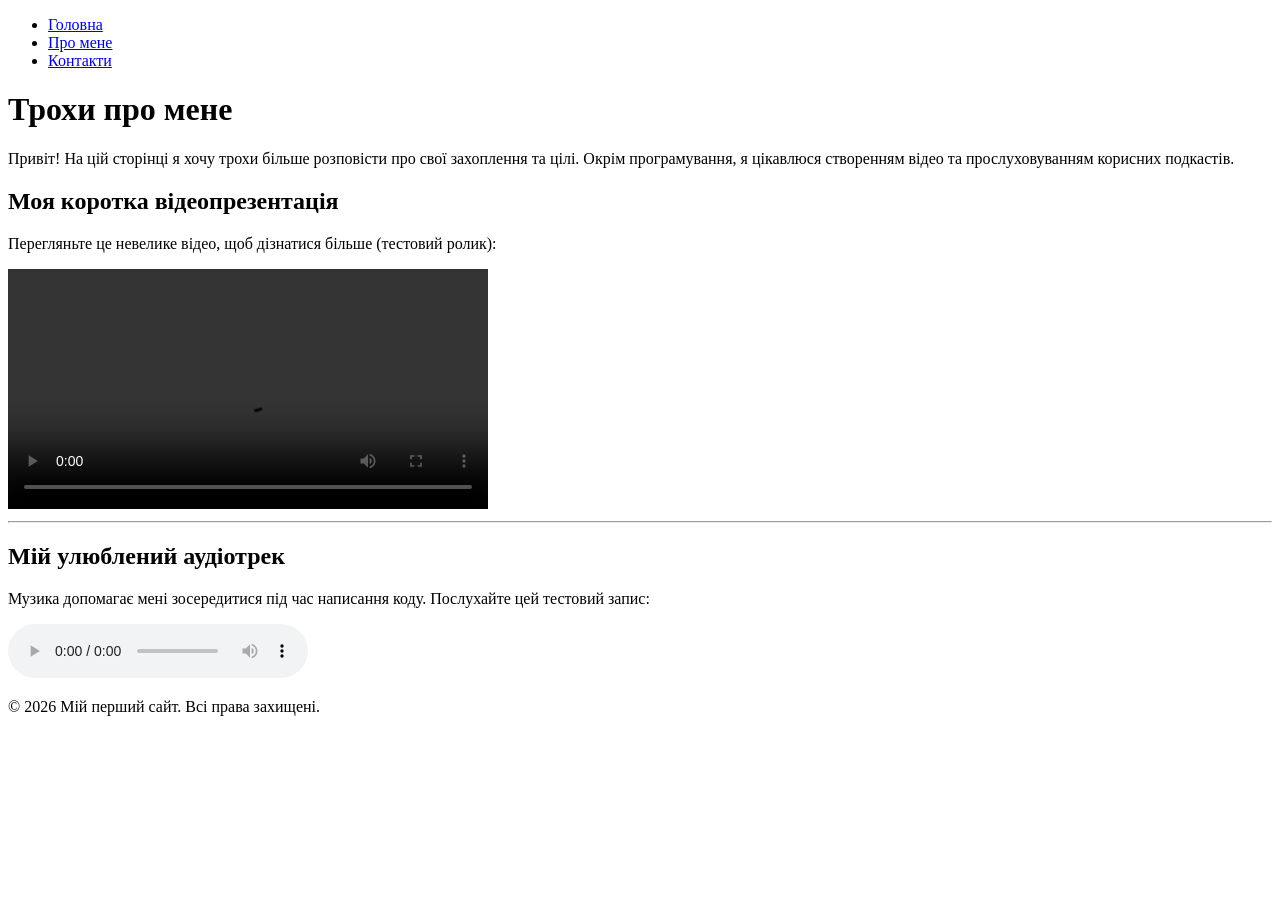
==== pages/about.html @ 63815559 "feat: mysite university project" ====
<!DOCTYPE html>
<html lang="uk">
<head>
    <meta charset="UTF-8">
    <meta name="viewport" content="width=device-width, initial-scale=1.0">
    <meta name="description" content="Сторінка про мене з відеопрезентацією та улюбленим аудіотреком.">
    <title>Про мене - Мій перший HTML-сайт</title>
</head>
<body>
    <header>
        <nav>
            <ul>
                <li><a href="../index.html">Головна</a></li>
                <li><a href="about.html">Про мене</a></li>
                <li><a href="contact.html">Контакти</a></li>
            </ul>
        </nav>
    </header>

    <main>
        <h1>Трохи про мене</h1>
        <p>Привіт! На цій сторінці я хочу трохи більше розповісти про свої захоплення та цілі. Окрім програмування, я цікавлюся створенням відео та прослуховуванням корисних подкастів.</p>

        <h2>Моя коротка відеопрезентація</h2>
        <p>Перегляньте це невелике відео, щоб дізнатися більше (тестовий ролик):</p>
        
        <video controls width="480">
            <source src="https://interactive-examples.mdn.mozilla.net/media/cc0-videos/friday.mp4" type="video/mp4">
            <source src="https://interactive-examples.mdn.mozilla.net/media/cc0-videos/friday.webm" type="video/webm">
            
            <p>
                На жаль, ваш браузер не підтримує вбудоване HTML-відео. 
                Але ви можете <a href="https://interactive-examples.mdn.mozilla.net/media/cc0-videos/friday.mp4">завантажити відео файл</a>.
            </p>
        </video>

        <hr>

        <h2>Мій улюблений аудіотрек</h2>
        <p>Музика допомагає мені зосередитися під час написання коду. Послухайте цей тестовий запис:</p>

        <audio controls>
            <source src="https://interactive-examples.mdn.mozilla.net/media/cc0-audio/t-rex-roar.mp3" type="audio/mpeg">
            <source src="https://interactive-examples.mdn.mozilla.net/media/cc0-audio/t-rex-roar.ogg" type="audio/ogg">
            
            <p>
                Ваш браузер не підтримує цей аудіоформат. 
                <a href="https://interactive-examples.mdn.mozilla.net/media/cc0-audio/t-rex-roar.mp3">Завантажити аудіо</a>.
            </p>
        </audio>
    </main>

    <footer>
        <p>&copy; 2026 Мій перший сайт. Всі права захищені.</p>
    </footer>
</body>
</html>
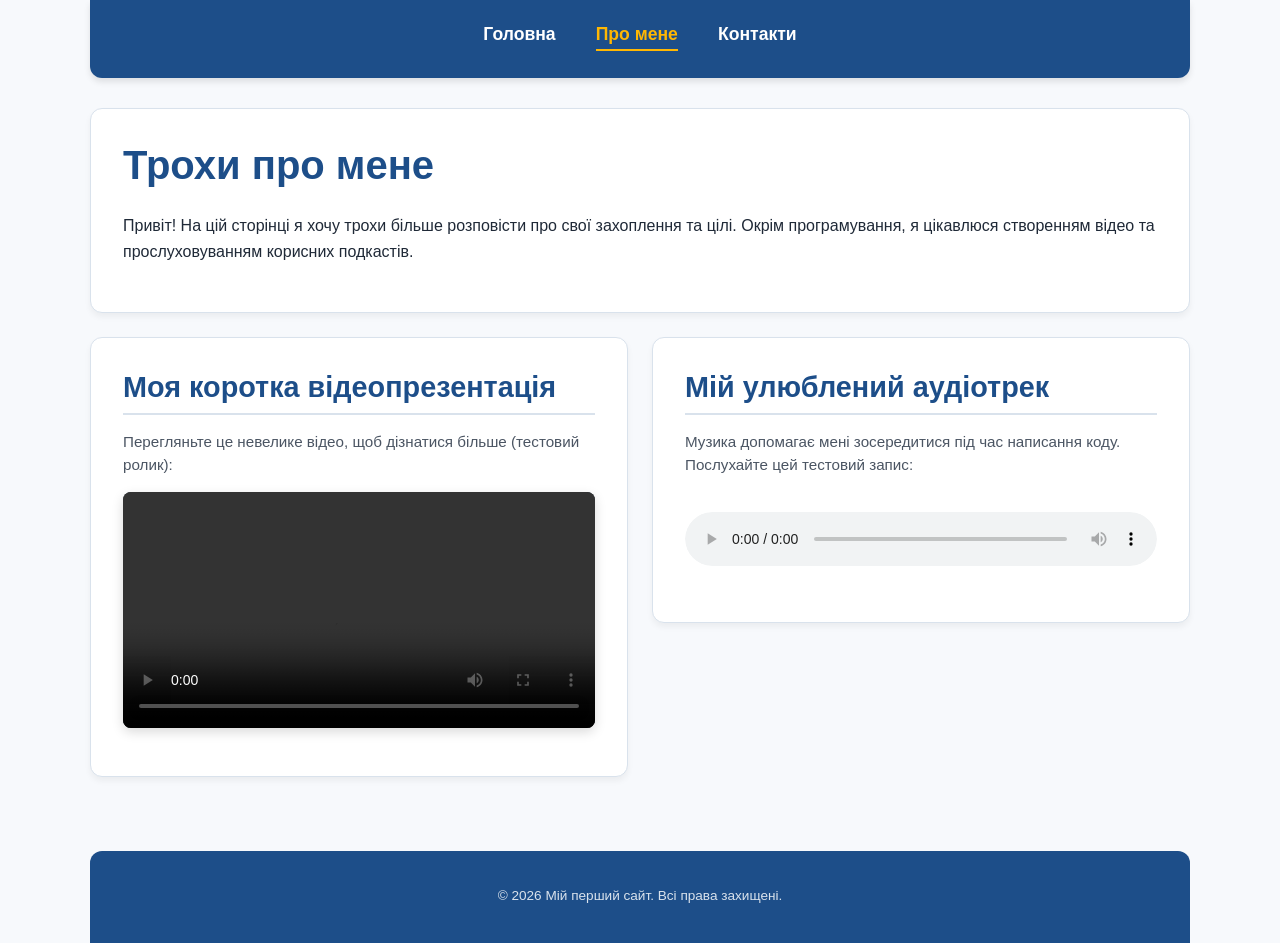
==== commit ea895226: "feat: add global CSS styles, Flexbox layouts, and responsive design" ====
--- a/pages/about.html
+++ b/pages/about.html
@@ -3,54 +3,58 @@
 <head>
     <meta charset="UTF-8">
     <meta name="viewport" content="width=device-width, initial-scale=1.0">
+    <link rel="stylesheet" href="../assets/styles/style.css">
+    <link rel="stylesheet" href="../assets/styles/responsive.css">
     <meta name="description" content="Сторінка про мене з відеопрезентацією та улюбленим аудіотреком.">
     <title>Про мене - Мій перший HTML-сайт</title>
 </head>
 <body>
-    <header>
+    <header class="site-header container">
         <nav>
-            <ul>
+            <ul class="nav-list">
                 <li><a href="../index.html">Головна</a></li>
-                <li><a href="about.html">Про мене</a></li>
+                <li><a href="about.html" class="active">Про мене</a></li>
                 <li><a href="contact.html">Контакти</a></li>
             </ul>
         </nav>
     </header>
 
-    <main>
-        <h1>Трохи про мене</h1>
-        <p>Привіт! На цій сторінці я хочу трохи більше розповісти про свої захоплення та цілі. Окрім програмування, я цікавлюся створенням відео та прослуховуванням корисних подкастів.</p>
+    <main class="container">
+        <section class="section card">
+            <h1>Трохи про мене</h1>
+            <p>Привіт! На цій сторінці я хочу трохи більше розповісти про свої захоплення та цілі. Окрім програмування, я цікавлюся створенням відео та прослуховуванням корисних подкастів.</p>
+        </section>
 
-        <h2>Моя коротка відеопрезентація</h2>
-        <p>Перегляньте це невелике відео, щоб дізнатися більше (тестовий ролик):</p>
-        
-        <video controls width="480">
-            <source src="https://interactive-examples.mdn.mozilla.net/media/cc0-videos/friday.mp4" type="video/mp4">
-            <source src="https://interactive-examples.mdn.mozilla.net/media/cc0-videos/friday.webm" type="video/webm">
-            
-            <p>
-                На жаль, ваш браузер не підтримує вбудоване HTML-відео. 
-                Але ви можете <a href="https://interactive-examples.mdn.mozilla.net/media/cc0-videos/friday.mp4">завантажити відео файл</a>.
-            </p>
-        </video>
+        <div class="two-column">
+            <section class="section card">
+                <h2>Моя коротка відеопрезентація</h2>
+                <p>Перегляньте це невелике відео, щоб дізнатися більше (тестовий ролик):</p>
+                <video controls width="100%">
+                    <source src="https://interactive-examples.mdn.mozilla.net/media/cc0-videos/friday.mp4" type="video/mp4">
+                    <source src="https://interactive-examples.mdn.mozilla.net/media/cc0-videos/friday.webm" type="video/webm">
+                    <p>
+                        На жаль, ваш браузер не підтримує вбудоване HTML-відео. 
+                        Але ви можете <a href="https://interactive-examples.mdn.mozilla.net/media/cc0-videos/friday.mp4">завантажити відео файл</a>.
+                    </p>
+                </video>
+            </section>
 
-        <hr>
-
-        <h2>Мій улюблений аудіотрек</h2>
-        <p>Музика допомагає мені зосередитися під час написання коду. Послухайте цей тестовий запис:</p>
-
-        <audio controls>
-            <source src="https://interactive-examples.mdn.mozilla.net/media/cc0-audio/t-rex-roar.mp3" type="audio/mpeg">
-            <source src="https://interactive-examples.mdn.mozilla.net/media/cc0-audio/t-rex-roar.ogg" type="audio/ogg">
-            
-            <p>
-                Ваш браузер не підтримує цей аудіоформат. 
-                <a href="https://interactive-examples.mdn.mozilla.net/media/cc0-audio/t-rex-roar.mp3">Завантажити аудіо</a>.
-            </p>
-        </audio>
+            <section class="section card">
+                <h2>Мій улюблений аудіотрек</h2>
+                <p>Музика допомагає мені зосередитися під час написання коду. Послухайте цей тестовий запис:</p>
+                <audio controls>
+                    <source src="https://interactive-examples.mdn.mozilla.net/media/cc0-audio/t-rex-roar.mp3" type="audio/mpeg">
+                    <source src="https://interactive-examples.mdn.mozilla.net/media/cc0-audio/t-rex-roar.ogg" type="audio/ogg">
+                    <p>
+                        Ваш браузер не підтримує цей аудіоформат. 
+                        <a href="https://interactive-examples.mdn.mozilla.net/media/cc0-audio/t-rex-roar.mp3">Завантажити аудіо</a>.
+                    </p>
+                </audio>
+            </section>
+        </div>
     </main>
 
-    <footer>
+    <footer class="site-footer container">
         <p>&copy; 2026 Мій перший сайт. Всі права захищені.</p>
     </footer>
 </body>
--- a/assets/styles/style.css
+++ b/assets/styles/style.css
@@ -0,0 +1,342 @@
+/* =========================================
+   1. ГЛОБАЛЬНІ ЗМІННІ ТА БАЗОВІ НАЛАШТУВАННЯ
+   ========================================= */
+
+:root {
+  --color-primary: #1d4e89;   
+  --color-accent: #ffb703;    
+  --color-bg: #f7f9fc;        
+  --color-surface: #ffffff;   
+  --color-text: #1f2937;      
+  --color-border: #d9e2ec;    
+}
+
+*,
+*::before,
+*::after {
+  box-sizing: border-box;
+}
+
+body {
+  margin: 0;
+  font-family: Arial, sans-serif;
+  line-height: 1.6;
+  color: var(--color-text);
+  background-color: var(--color-bg);
+}
+
+/* =========================================
+   2. СТРУКТУРНІ КЛАСИ (КОНТЕЙНЕРИ ТА КАРТКИ)
+   ========================================= */
+
+.container {
+  width: min(1100px, calc(100% - 32px));
+  margin: 0 auto;
+}
+
+.section, 
+.card {
+  background-color: var(--color-surface);
+  padding: 32px;
+  margin-top: 24px;
+  margin-bottom: 24px;
+  border-radius: 12px;
+  box-shadow: 0 4px 6px rgba(0, 0, 0, 0.05); 
+  border: 1px solid var(--color-border);     
+}
+
+/* =========================================
+   3. НАВІГАЦІЯ (HEADER) ТА ПІДВАЛ (FOOTER)
+   ========================================= */
+
+.site-header {
+  background-color: var(--color-primary);
+  padding: 20px 30px;
+  margin-bottom: 30px;
+  border-radius: 0 0 12px 12px; 
+  box-shadow: 0 4px 6px rgba(0, 0, 0, 0.1); 
+}
+
+.nav-list {
+  display: flex;
+  justify-content: center; 
+  gap: 40px;               
+  list-style: none;        
+  margin: 0;
+  padding: 0;
+}
+
+.nav-list a {
+  color: var(--color-surface); 
+  text-decoration: none;       
+  font-size: 1.1rem;
+  font-weight: 600;
+  padding-bottom: 5px;
+  border-bottom: 2px solid transparent; 
+  transition: all 0.3s ease;   
+}
+
+.nav-list a:hover {
+  color: var(--color-accent);
+}
+
+.nav-list a.active {
+  color: var(--color-accent);
+  border-bottom: 2px solid var(--color-accent); 
+}
+
+.site-footer {
+  background-color: var(--color-primary);
+  color: var(--color-border); 
+  text-align: center;         
+  font-size: 0.85rem;         
+  padding: 20px;
+  margin-top: 50px;           
+  border-radius: 12px 12px 0 0;
+}
+
+/* =========================================
+   4. ОФОРМЛЕННЯ ТИПОГРАФІКИ ТА СПИСКІВ
+   ========================================= */
+
+h1, h2, h3 {
+  color: var(--color-primary);
+  margin-top: 0;
+  line-height: 1.2;
+}
+
+h1 {
+  font-size: 2.5rem;
+  margin-bottom: 24px;
+}
+
+h2 {
+  font-size: 1.8rem;
+  margin-bottom: 16px;
+  border-bottom: 2px solid var(--color-border); 
+  padding-bottom: 8px;
+}
+
+p {
+  margin-bottom: 16px;
+}
+
+ul, ol {
+  margin-bottom: 24px;
+  padding-left: 24px; 
+}
+
+li {
+  margin-bottom: 10px; 
+}
+
+/* =========================================
+   5. ЗОБРАЖЕННЯ ТА ТАБЛИЦІ (РОЗКЛАД)
+   ========================================= */
+
+figure {
+  margin: 30px 0;
+  text-align: center;
+}
+
+img {
+  max-width: 100%; 
+  height: auto;
+  border-radius: 8px; 
+  box-shadow: 0 4px 12px rgba(0, 0, 0, 0.15); 
+}
+
+figcaption {
+  font-size: 0.9rem;
+  color: #666;
+  font-style: italic;
+  margin-top: 12px;
+}
+
+table {
+  width: 100%;
+  border-collapse: collapse; 
+  margin: 24px 0;
+  background-color: var(--color-surface);
+  border-radius: 8px;
+  overflow: hidden; 
+  box-shadow: 0 2px 8px rgba(0, 0, 0, 0.05);
+}
+
+caption {
+  font-weight: bold;
+  font-size: 1.2rem;
+  margin-bottom: 16px;
+  color: var(--color-primary);
+}
+
+th, td {
+  border: 1px solid var(--color-border);
+  padding: 14px 16px; 
+  text-align: left;
+}
+
+th {
+  background-color: var(--color-primary);
+  color: var(--color-surface);
+  font-weight: 600;
+}
+
+tbody tr:nth-child(even) {
+  background-color: #f8fafc; 
+}
+
+tbody tr:hover {
+  background-color: #e2e8f0;
+}
+
+/* =========================================
+   6. КОМПОЗИЦІЯ FLEXBOX ТА МЕДІА (ABOUT.HTML)
+   ========================================= */
+
+.two-column {
+  display: flex;
+  gap: 24px;
+  align-items: flex-start; 
+}
+
+.two-column .card {
+  flex: 1; 
+  margin-top: 0; 
+}
+
+video {
+  width: 100%;
+  max-width: 100%; 
+  border-radius: 8px; 
+  box-shadow: 0 4px 12px rgba(0, 0, 0, 0.15); 
+  display: block;
+  margin: 16px auto; 
+  background-color: #1f2937; 
+}
+
+audio {
+  width: 100%;
+  margin: 24px 0 16px 0; 
+  border-radius: 30px; 
+}
+
+.two-column .card p {
+  font-size: 0.95rem;
+  color: #4b5563; 
+  line-height: 1.5;
+  margin-bottom: 12px;
+}
+
+.two-column .card p a {
+  color: var(--color-primary);
+  text-decoration: none;
+  font-weight: bold;
+  border-bottom: 1px dashed var(--color-primary); 
+  transition: color 0.3s ease;
+}
+
+.two-column .card p a:hover {
+  color: var(--color-accent);
+  border-bottom-color: var(--color-accent);
+}
+
+/* =========================================
+   7. ОФОРМЛЕННЯ ФОРМИ (CONTACT.HTML)
+   ========================================= */
+
+form p {
+  margin-bottom: 20px;
+}
+
+label {
+  display: inline-block;
+  font-weight: 600;
+  color: var(--color-primary);
+  margin-bottom: 8px;
+  cursor: pointer;
+}
+
+input[type="text"],
+input[type="email"],
+input[type="tel"],
+select,
+textarea {
+  width: 100%;
+  padding: 12px 14px;
+  border: 1.5px solid var(--color-border);
+  border-radius: 10px;
+  background-color: var(--color-surface);
+  font-family: inherit; 
+  font-size: 1rem;
+  transition: all 0.3s ease; 
+}
+
+input:focus,
+select:focus,
+textarea:focus {
+  outline: none; 
+  border-color: var(--color-primary);
+  box-shadow: 0 0 0 3px rgba(29, 78, 137, 0.15); 
+}
+
+input:not(:focus):not(:placeholder-shown):valid {
+  border-color: #10b981; 
+}
+
+input:not(:focus):not(:placeholder-shown):invalid {
+  border-color: #ef4444; 
+}
+
+fieldset {
+  border: 2px solid var(--color-border);
+  border-radius: 10px;
+  padding: 16px 20px;
+  margin-bottom: 24px;
+  background-color: #f8fafc; 
+}
+
+legend {
+  font-weight: bold;
+  color: var(--color-primary);
+  padding: 0 10px;
+  background-color: var(--color-surface); 
+  border: 1px solid var(--color-border);
+  border-radius: 6px;
+}
+
+input[type="radio"],
+input[type="checkbox"] {
+  margin-right: 8px;
+  transform: scale(1.2); 
+  accent-color: var(--color-primary); 
+}
+
+button {
+  padding: 12px 24px;
+  border: none;
+  border-radius: 10px;
+  background-color: var(--color-primary);
+  color: #fff;
+  font-size: 1.05rem;
+  font-weight: bold;
+  cursor: pointer;
+  transition: all 0.3s ease;
+}
+
+button:hover {
+  background-color: var(--color-accent);
+  color: var(--color-text); 
+  box-shadow: 0 4px 8px rgba(0, 0, 0, 0.15);
+  transform: translateY(-2px); 
+}
+
+button[type="reset"] {
+  background-color: #94a3b8; 
+  margin-left: 12px;
+}
+
+button[type="reset"]:hover {
+  background-color: #cbd5e1;
+  color: var(--color-text);
+}
--- a/assets/styles/responsive.css
+++ b/assets/styles/responsive.css
@@ -0,0 +1,69 @@
+/* =========================================
+   АДАПТИВНІСТЬ (МЕДІАЗАПИТИ / MEDIA QUERIES)
+   ========================================= */
+
+@media (max-width: 768px) {
+  
+  /* 1. Навігація стає вертикальною */
+  .nav-list {
+    flex-direction: column;
+    align-items: center; 
+    gap: 16px; 
+  }
+
+  /* Шапка та підвал займають менше місця */
+  .site-header {
+    padding: 16px;
+    border-radius: 0; 
+  }
+  
+  .site-footer {
+    margin-top: 30px;
+    padding: 16px;
+  }
+
+  /* 2. Зменшуємо розмір шрифтів */
+  h1 {
+    font-size: 28px;
+    text-align: center; 
+  }
+  
+  h2 {
+    font-size: 22px;
+  }
+
+  /* 3. Зменшуємо відступи у картках */
+  .container {
+    width: calc(100% - 20px); 
+  }
+  
+  .section,
+  .card {
+    padding: 16px; 
+    margin-top: 16px;
+    margin-bottom: 16px;
+  }
+
+  /* 4. Колонки на сторінці about.html стають одна під одною */
+  .two-column {
+    flex-direction: column;
+    gap: 16px;
+  }
+
+  /* 5. Рятуємо таблицю від поломки дизайну */
+  table {
+    display: block; 
+    overflow-x: auto; 
+    white-space: nowrap; 
+  }
+
+  /* 6. Адаптуємо кнопки у формі */
+  button {
+    width: 100%; 
+    margin-bottom: 12px;
+  }
+  
+  button[type="reset"] {
+    margin-left: 0; 
+  }
+}
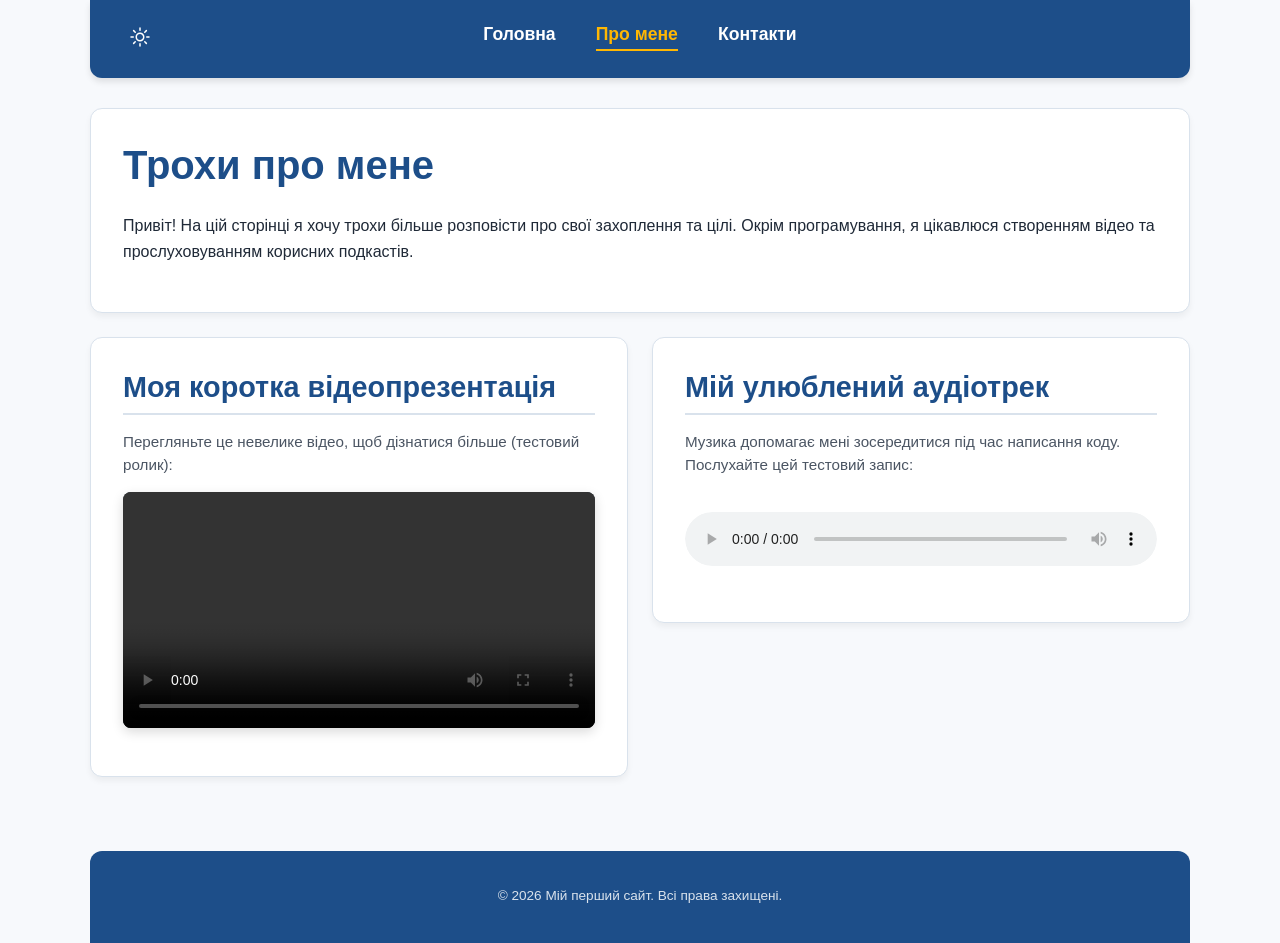
==== commit d2e0f80d: "feat & refactor: enhance UI interactivity, improve form handling, and standardize codebase" ====
--- a/pages/about.html
+++ b/pages/about.html
@@ -5,13 +5,23 @@
     <meta name="viewport" content="width=device-width, initial-scale=1.0">
     <link rel="stylesheet" href="../assets/styles/style.css">
     <link rel="stylesheet" href="../assets/styles/responsive.css">
+    <script src="../assets/js/main.js" defer></script>
     <meta name="description" content="Сторінка про мене з відеопрезентацією та улюбленим аудіотреком.">
     <title>Про мене - Мій перший HTML-сайт</title>
 </head>
 <body>
     <header class="site-header container">
         <nav>
-            <ul class="nav-list">
+            <button class="theme-toggle" aria-label="Переключити тему">
+                <span id="icon-sun" data-icon="sun"></span>
+                <span id="icon-moon" data-icon="moon"></span>
+            </button>
+
+            <button class="mobile-menu-btn" aria-expanded="false" aria-controls="main-nav">
+                ☰ Меню
+            </button>
+
+            <ul class="nav-list" id="main-nav">
                 <li><a href="../index.html">Головна</a></li>
                 <li><a href="about.html" class="active">Про мене</a></li>
                 <li><a href="contact.html">Контакти</a></li>
@@ -33,8 +43,7 @@
                     <source src="https://interactive-examples.mdn.mozilla.net/media/cc0-videos/friday.mp4" type="video/mp4">
                     <source src="https://interactive-examples.mdn.mozilla.net/media/cc0-videos/friday.webm" type="video/webm">
                     <p>
-                        На жаль, ваш браузер не підтримує вбудоване HTML-відео. 
-                        Але ви можете <a href="https://interactive-examples.mdn.mozilla.net/media/cc0-videos/friday.mp4">завантажити відео файл</a>.
+                        На жаль, ваш браузер не підтримує вбудоване HTML-відео. Але ви можете <a href="https://interactive-examples.mdn.mozilla.net/media/cc0-videos/friday.mp4">завантажити відео файл</a>.
                     </p>
                 </video>
             </section>
@@ -46,16 +55,19 @@
                     <source src="https://interactive-examples.mdn.mozilla.net/media/cc0-audio/t-rex-roar.mp3" type="audio/mpeg">
                     <source src="https://interactive-examples.mdn.mozilla.net/media/cc0-audio/t-rex-roar.ogg" type="audio/ogg">
                     <p>
-                        Ваш браузер не підтримує цей аудіоформат. 
-                        <a href="https://interactive-examples.mdn.mozilla.net/media/cc0-audio/t-rex-roar.mp3">Завантажити аудіо</a>.
+                        Ваш браузер не підтримує цей аудіоформат. <a href="https://interactive-examples.mdn.mozilla.net/media/cc0-audio/t-rex-roar.mp3">Завантажити аудіо</a>.
                     </p>
                 </audio>
             </section>
         </div>
     </main>
 
-    <footer class="site-footer container">
-        <p>&copy; 2026 Мій перший сайт. Всі права захищені.</p>
+    <footer class="container site-footer">
+        <p>&copy; <span id="current-year">2026</span> Мій перший сайт. Всі права захищені.</p>
     </footer>
+
+    <button id="backToTop" class="back-to-top" title="Нагору">
+        <span data-icon="arrowUp"></span>
+    </button>
 </body>
 </html>
--- a/assets/styles/style.css
+++ b/assets/styles/style.css
@@ -1,14 +1,24 @@
 /* =========================================
-   1. ГЛОБАЛЬНІ ЗМІННІ ТА БАЗОВІ НАЛАШТУВАННЯ
-   ========================================= */
-
+   ГЛОБАЛЬНІ ЗМІННІ ТА БАЗОВІ НАЛАШТУВАННЯ
+   ========================================= */
+
+/* Глобальні змінні та базові налаштування */
 :root {
-  --color-primary: #1d4e89;   
-  --color-accent: #ffb703;    
-  --color-bg: #f7f9fc;        
-  --color-surface: #ffffff;   
-  --color-text: #1f2937;      
-  --color-border: #d9e2ec;    
+  --color-primary: #1d4e89;   /* Основний синій колір (шапка, кнопки) */
+  --color-accent: #ffb703;    /* Акцентний колір (потребує темного тексту) */
+  --color-bg: #f7f9fc;        /* Світлий сіро-блакитний фон сайту */
+  --color-surface: #ffffff;   /* Білий фон для карток та блоків */
+  --color-text: #1f2937;      /* Темно-графітовий колір тексту */
+  --color-border: #d9e2ec;    /* Світлі рамки та роздільні лінії */
+}
+
+/* Стилі для темної теми */
+body.theme-dark {
+  --color-primary: #90caf9;   /* Світліший синій для темного фону */
+  --color-bg: #121212;        /* Дуже темний фон */
+  --color-surface: #1e1e1e;   /* Колір карток у темній темі */
+  --color-text: #e0e0e0;      /* Світлий текст */
+  --color-border: #333333;    /* Темніші рамки */
 }
 
 *,
@@ -26,7 +36,7 @@
 }
 
 /* =========================================
-   2. СТРУКТУРНІ КЛАСИ (КОНТЕЙНЕРИ ТА КАРТКИ)
+   СТРУКТУРНІ КЛАСИ (КОНТЕЙНЕРИ ТА КАРТКИ)
    ========================================= */
 
 .container {
@@ -42,11 +52,11 @@
   margin-bottom: 24px;
   border-radius: 12px;
   box-shadow: 0 4px 6px rgba(0, 0, 0, 0.05); 
-  border: 1px solid var(--color-border);     
-}
-
-/* =========================================
-   3. НАВІГАЦІЯ (HEADER) ТА ПІДВАЛ (FOOTER)
+  border: 1px solid var(--color-border);
+}
+
+/* =========================================
+   НАВІГАЦІЯ (HEADER) ТА ПІДВАЛ (FOOTER)
    ========================================= */
 
 .site-header {
@@ -57,12 +67,19 @@
   box-shadow: 0 4px 6px rgba(0, 0, 0, 0.1); 
 }
 
+.site-header nav {
+  display: flex;
+  align-items: center;
+  position: relative;
+  width: 100%;
+}
+
 .nav-list {
   display: flex;
   justify-content: center; 
   gap: 40px;               
   list-style: none;        
-  margin: 0;
+  margin: 0 auto; /* Центруємо список посилань */
   padding: 0;
 }
 
@@ -76,27 +93,89 @@
   transition: all 0.3s ease;   
 }
 
-.nav-list a:hover {
-  color: var(--color-accent);
-}
-
+.nav-list a:hover,
 .nav-list a.active {
   color: var(--color-accent);
-  border-bottom: 2px solid var(--color-accent); 
+  border-bottom-color: var(--color-accent);
 }
 
 .site-footer {
   background-color: var(--color-primary);
   color: var(--color-border); 
-  text-align: center;         
+  text-align: center;
   font-size: 0.85rem;         
   padding: 20px;
   margin-top: 50px;           
   border-radius: 12px 12px 0 0;
 }
 
-/* =========================================
-   4. ОФОРМЛЕННЯ ТИПОГРАФІКИ ТА СПИСКІВ
+.mobile-menu-btn {
+  display: none; 
+  background: none;
+  border: none;
+  color: var(--color-surface);
+  font-size: 1.2rem;
+  font-weight: bold;
+  cursor: pointer;
+  padding: 10px;
+}
+
+/* Стилізація кнопки перемикача теми */
+.theme-toggle {
+  background: none;
+  border: none;
+  padding: 5px 8px;
+  cursor: pointer;
+  font-size: 1.2rem;
+  margin-right: 15px;
+  transition: all 0.3s ease;
+  display: flex;
+  align-items: center;
+  justify-content: center;
+  color: var(--color-surface); /* Колір іконок у шапці */
+  position: absolute; /* Відв'язуємо від центрування меню */
+  left: 0;
+}
+
+.theme-toggle:hover {
+  background-color: rgba(255, 255, 255, 0.1);
+  border-radius: 8px;
+}
+
+/* Кнопка "Вгору" */
+.back-to-top {
+  position: fixed;
+  bottom: 30px;
+  right: 30px;
+  z-index: 1000;
+  width: 60px;
+  height: 60px;
+  background-color: var(--color-primary);
+  color: white; /* Робить SVG всередині білим */
+  border: none;
+  border-radius: 50%;
+  cursor: pointer;
+  box-shadow: 0 4px 10px rgba(0, 0, 0, 0.3);
+  opacity: 0;
+  visibility: hidden;
+  transition: all 0.4s ease;
+  display: flex;
+  align-items: center;
+  justify-content: center;
+}
+
+.back-to-top.is-visible {
+  opacity: 1;
+  visibility: visible;
+}
+
+.back-to-top:hover {
+  background-color: var(--color-accent);
+  transform: translateY(-5px); /* Ефект підстрибування */
+}
+
+/* =========================================
+   ОФОРМЛЕННЯ ТИПОГРАФІКИ ТА СПИСКІВ
    ========================================= */
 
 h1, h2, h3 {
@@ -123,7 +202,7 @@
 
 ul, ol {
   margin-bottom: 24px;
-  padding-left: 24px; 
+  padding-left: 24px;
 }
 
 li {
@@ -131,7 +210,7 @@
 }
 
 /* =========================================
-   5. ЗОБРАЖЕННЯ ТА ТАБЛИЦІ (РОЗКЛАД)
+   ЗОБРАЖЕННЯ ТА ТАБЛИЦІ
    ========================================= */
 
 figure {
@@ -143,7 +222,7 @@
   max-width: 100%; 
   height: auto;
   border-radius: 8px; 
-  box-shadow: 0 4px 12px rgba(0, 0, 0, 0.15); 
+  box-shadow: 0 4px 12px rgba(0, 0, 0, 0.15);
 }
 
 figcaption {
@@ -155,7 +234,7 @@
 
 table {
   width: 100%;
-  border-collapse: collapse; 
+  border-collapse: collapse;
   margin: 24px 0;
   background-color: var(--color-surface);
   border-radius: 8px;
@@ -183,7 +262,7 @@
 }
 
 tbody tr:nth-child(even) {
-  background-color: #f8fafc; 
+  background-color: #f8fafc;
 }
 
 tbody tr:hover {
@@ -191,7 +270,7 @@
 }
 
 /* =========================================
-   6. КОМПОЗИЦІЯ FLEXBOX ТА МЕДІА (ABOUT.HTML)
+   КОМПОЗИЦІЯ FLEXBOX ТА МЕДІА (ABOUT.HTML)
    ========================================= */
 
 .two-column {
@@ -207,12 +286,12 @@
 
 video {
   width: 100%;
-  max-width: 100%; 
+  max-width: 100%;
   border-radius: 8px; 
   box-shadow: 0 4px 12px rgba(0, 0, 0, 0.15); 
   display: block;
   margin: 16px auto; 
-  background-color: #1f2937; 
+  background-color: #1f2937;
 }
 
 audio {
@@ -242,8 +321,12 @@
 }
 
 /* =========================================
-   7. ОФОРМЛЕННЯ ФОРМИ (CONTACT.HTML)
-   ========================================= */
+   ОФОРМЛЕННЯ ФОРМИ (CONTACT.HTML)
+   ========================================= */
+
+.is-hidden {
+    display: none !important; 
+}
 
 form p {
   margin-bottom: 20px;
@@ -269,7 +352,7 @@
   background-color: var(--color-surface);
   font-family: inherit; 
   font-size: 1rem;
-  transition: all 0.3s ease; 
+  transition: all 0.3s ease;
 }
 
 input:focus,
@@ -277,7 +360,7 @@
 textarea:focus {
   outline: none; 
   border-color: var(--color-primary);
-  box-shadow: 0 0 0 3px rgba(29, 78, 137, 0.15); 
+  box-shadow: 0 0 0 3px rgba(29, 78, 137, 0.15);
 }
 
 input:not(:focus):not(:placeholder-shown):valid {
@@ -300,7 +383,7 @@
   font-weight: bold;
   color: var(--color-primary);
   padding: 0 10px;
-  background-color: var(--color-surface); 
+  background-color: var(--color-surface);
   border: 1px solid var(--color-border);
   border-radius: 6px;
 }
@@ -309,7 +392,7 @@
 input[type="checkbox"] {
   margin-right: 8px;
   transform: scale(1.2); 
-  accent-color: var(--color-primary); 
+  accent-color: var(--color-primary);
 }
 
 button {
@@ -339,4 +422,375 @@
 button[type="reset"]:hover {
   background-color: #cbd5e1;
   color: var(--color-text);
-}+}
+
+.form-group {
+    margin-bottom: 20px;
+}
+
+/* Повідомлення про помилку */
+.error-message {
+    display: block;
+    color: #ef4444; /* Червоний колір для помилок */
+    font-size: 0.85rem;
+    margin-top: 6px;
+    font-weight: 500;
+    /* Задаємо мінімальну висоту. Навіть якщо тексту немає, місце зарезервовано.
+       Це рятує верстку від стрибання! */
+    min-height: 1.2rem; 
+}
+
+/* Спеціальний клас для підсвічування поля з помилкою */
+.input-error {
+    border-color: #ef4444 !important;
+    background-color: #fef2f2 !important; /* Дуже світлий червоний фон */
+}
+
+/* Футер під textarea, щоб помилка була зліва, а лічильник - справа */
+.textarea-footer {
+    display: flex;
+    justify-content: space-between;
+    align-items: flex-start;
+}
+
+.textarea-footer .error-message {
+    margin-top: 4px;
+}
+
+/* Лічильник символів */
+.char-counter {
+    font-size: 0.85rem;
+    color: #64748b;
+    margin-top: 4px;
+    font-weight: 600;
+    transition: color 0.3s ease;
+}
+
+/* Колір лічильника, коли ліміт майже вичерпано */
+.char-counter.limit-near {
+    color: var(--color-accent);
+}
+
+.char-counter.limit-reached {
+    color: #ef4444;
+}
+
+.checkbox-group {
+    display: flex;
+    align-items: center;
+    flex-wrap: wrap;
+}
+
+.block-error {
+    width: 100%;
+}
+
+.success-message-block {
+    text-align: center;
+    padding: 30px 20px;
+    background-color: #f0fdf4; /* Ніжний світло-зелений фон */
+    border: 2px dashed #10b981; /* Зелена пунктирна рамка */
+    border-radius: 12px;
+    animation: fadeIn 0.5s ease; /* Плавна поява */
+}
+
+.success-message-block h2 {
+    color: #047857;
+    border-bottom: none;
+    margin-bottom: 10px;
+}
+
+.submitted-data-list {
+    text-align: left;
+    background: #ffffff;
+    padding: 20px 20px 20px 40px;
+    border-radius: 8px;
+    box-shadow: 0 2px 8px rgba(0,0,0,0.05);
+    margin: 20px auto;
+    max-width: 500px;
+    list-style-type: disc;
+}
+
+.submitted-data-list li {
+    margin-bottom: 10px;
+    color: var(--color-text);
+}
+
+.submitted-data-list strong {
+    color: var(--color-primary);
+}
+
+/* Анімація появи блоку */
+@keyframes fadeIn {
+    from { opacity: 0; transform: translateY(10px); }
+    to { opacity: 1; transform: translateY(0); }
+}
+
+/* =========================================
+   ОФОРМЛЕННЯ АКОРДЕОНА
+   ========================================= */
+
+.faq-section {
+    margin: 40px auto;
+    max-width: 800px;
+}
+
+.faq-section h2 {
+    text-align: center;
+    margin-bottom: 30px;
+}
+
+.accordion-item {
+    border-bottom: 1px solid var(--color-border);
+}
+
+.accordion-toggle {
+    display: flex;
+    justify-content: space-between;
+    align-items: center;
+    width: 100%;
+    padding: 15px 0;
+    background: none;
+    border: none;
+    cursor: pointer;
+    color: inherit;
+    font-size: 1.1rem;
+    font-weight: 600;
+    transition: opacity 0.3s ease;
+}
+
+.accordion-toggle:hover {
+    opacity: 0.8;
+}
+
+.accordion-content {
+    max-height: 0;
+    overflow: hidden;
+    transition: max-height 0.3s ease;
+}
+
+.accordion-inner {
+    padding-bottom: 15px;
+    line-height: 1.6;
+}
+
+/* =========================================
+   ГЛОБАЛЬНІ СТИЛІ ІКОНОК (SVG)
+   ========================================= */
+
+/* Очищення фону та рамок для всіх іконок */
+.icon, .icon-up, .accordion-icon {
+    display: inline-flex;
+    align-items: center;
+    justify-content: center;
+    background: transparent !important;
+    border: none !important;
+    outline: none !important;
+    box-shadow: none !important;
+}
+
+/* Розміри для конкретних іконок */
+.icon {
+    width: 24px;
+    height: 24px;
+}
+
+.icon-up {
+    width: 28px;
+    height: 28px;
+}
+
+.accordion-icon {
+    width: 24px;
+    height: 24px;
+    transition: transform 0.3s ease;
+}
+
+/* Логіка відображення іконок теми */
+#icon-moon { display: none; }
+body.theme-dark #icon-sun { display: none; }
+body.theme-dark #icon-moon { display: block; }
+body.theme-dark .accordion-item { border-color: var(--color-border); }
+
+/* Анімація акордеону */
+.accordion-item.active .accordion-icon {
+    transform: rotate(180deg);
+}
+
+/* =========================================
+   ОФОРМЛЕННЯ ОФОМРЛЕННЯ МОДАЛЬНОГО ВІКНА
+   ========================================= */
+
+   .modal-overlay {
+  position: fixed;
+  top: 0;
+  left: 0;
+  width: 100%;
+  height: 100%;
+  background-color: rgba(0, 0, 0, 0.6);
+  z-index: 2000;
+  
+  /* Flexbox для центрування вікна на екрані */
+  display: flex;
+  justify-content: center;
+  align-items: center;
+
+  /* Приховуємо за замовчуванням плавно */
+  opacity: 0;
+  visibility: hidden;
+  transition: opacity 0.3s ease, visibility 0.3s ease;
+}
+
+/* Клас, який JS додасть при відкритті */
+.modal-overlay.is-open {
+  opacity: 1;
+  visibility: visible;
+}
+
+.modal-content {
+  background-color: #fff;
+  padding: 30px;
+  border-radius: 8px;
+  max-width: 500px;
+  width: 90%;
+  position: relative;
+  
+  /* Невелика анімація виїзду знизу вгору */
+  transform: translateY(-20px);
+  transition: transform 0.3s ease;
+}
+
+.modal-overlay.is-open .modal-content {
+  transform: translateY(0);
+}
+
+.modal-close {
+  position: absolute;
+  top: 10px;
+  right: 15px;
+  background: none;
+  border: none;
+  font-size: 28px;
+  cursor: pointer;
+  color: #333;
+  line-height: 1;
+}
+
+/* Клас для заборони прокрутки (додається на body) */
+.body-no-scroll {
+  overflow: hidden;
+}
+
+/* =========================================
+   МОДАЛЬНЕ ВІКНО (LIGHTBOX)
+   ========================================= */
+
+/* Робимо зображення-тригери клікабельними */
+.modal-trigger {
+    cursor: zoom-in;
+    transition: transform 0.3s ease;
+}
+
+.modal-trigger:hover {
+    transform: scale(1.02); /* Легке збільшення при наведенні */
+}
+
+/* Контейнер модального вікна */
+.modal {
+    position: fixed;
+    top: 0;
+    left: 0;
+    width: 100%;
+    height: 100%;
+    z-index: 2000; /* Має бути поверх усього */
+    display: flex;
+    align-items: center;
+    justify-content: center;
+    
+    /* Прихований стан (без display: none для плавних анімацій) */
+    opacity: 0;
+    visibility: hidden;
+    pointer-events: none;
+    transition: all 0.3s ease;
+}
+
+/* Відкритий стан */
+.modal.is-open {
+    opacity: 1;
+    visibility: visible;
+    pointer-events: auto;
+}
+
+/* Темний напівпрозорий фон */
+.modal-overlay {
+    position: absolute;
+    top: 0;
+    left: 0;
+    width: 100%;
+    height: 100%;
+    background-color: rgba(0, 0, 0, 0.85);
+    cursor: zoom-out; /* Підказка, що клік сюди закриє вікно */
+}
+
+/* Контейнер для зображення та кнопки */
+.modal-content {
+    position: relative;
+    z-index: 2001;
+    max-width: 90%;
+    max-height: 90vh; /* Вікно не буде більшим за 90% висоти екрану */
+    display: flex;
+    flex-direction: column;
+    align-items: center;
+    transform: scale(0.95); /* Для анімації появи */
+    transition: transform 0.3s ease;
+}
+
+.modal.is-open .modal-content {
+    transform: scale(1);
+}
+
+.modal-content img {
+    max-width: 100%;
+    max-height: 80vh;
+    border-radius: 8px;
+    box-shadow: 0 10px 25px rgba(0, 0, 0, 0.5);
+    margin: 0; /* Перебиваємо базові стилі img */
+}
+
+.modal-caption {
+    color: #fff;
+    margin-top: 15px;
+    font-size: 1.1rem;
+    text-align: center;
+}
+
+/* Кнопка закриття (хрестик) */
+.modal-close {
+    position: absolute;
+    top: -40px;
+    right: -40px;
+    background: none;
+    border: none;
+    color: white;
+    cursor: pointer;
+    padding: 10px;
+    transition: transform 0.3s ease;
+}
+
+.modal-close:hover {
+    background: none;
+    transform: scale(1.1) rotate(90deg); /* Крутий ефект при наведенні */
+}
+
+/* Клас для body, щоб заборонити прокрутку сторінки на фоні */
+body.no-scroll {
+    overflow: hidden;
+}
+
+/* Адаптив для хрестика на мобільних */
+@media (max-width: 768px) {
+    .modal-close {
+        top: -40px;
+        right: 0;
+    }
+}
--- a/assets/styles/responsive.css
+++ b/assets/styles/responsive.css
@@ -4,17 +4,36 @@
 
 @media (max-width: 768px) {
   
-  /* 1. Навігація стає вертикальною */
+  /* Відображаємо кнопку на мобільних пристроях */
+  .mobile-menu-btn {
+    display: block;
+    margin: 0 auto; /* Вирівнюємо кнопку по центру */
+  }
+
+  /* Приховуємо саме меню за замовчуванням */
   .nav-list {
+    display: none; /* Скрито! */
     flex-direction: column;
     align-items: center; 
-    gap: 16px; 
+    gap: 16px;
+    margin-top: 16px;
   }
 
+  .nav-list.is-open {
+    display: flex; /* Відображаємо меню, якщо є клас is-open */
+  }
+  
   /* Шапка та підвал займають менше місця */
   .site-header {
     padding: 16px;
     border-radius: 0; 
+  }
+
+  /* На мобільному кнопку теми можна повернути у потік або залишити зліва */
+  .theme-toggle {
+    position: absolute;
+    top: 15px;
+    left: 15px;
   }
   
   .site-footer {
@@ -22,19 +41,19 @@
     padding: 16px;
   }
 
-  /* 2. Зменшуємо розмір шрифтів */
+  /* Зменшуємо розмір шрифтів */
   h1 {
     font-size: 28px;
-    text-align: center; 
+    text-align: center;
   }
   
   h2 {
     font-size: 22px;
   }
 
-  /* 3. Зменшуємо відступи у картках */
+  /* Зменшуємо відступи у картках */
   .container {
-    width: calc(100% - 20px); 
+    width: calc(100% - 20px);
   }
   
   .section,
@@ -44,26 +63,26 @@
     margin-bottom: 16px;
   }
 
-  /* 4. Колонки на сторінці about.html стають одна під одною */
+  /* Колонки на сторінці about.html стають одна під одною */
   .two-column {
     flex-direction: column;
     gap: 16px;
   }
 
-  /* 5. Рятуємо таблицю від поломки дизайну */
+  /* Рятуємо таблицю від поломки дизайну */
   table {
-    display: block; 
+    display: block;
     overflow-x: auto; 
     white-space: nowrap; 
   }
 
-  /* 6. Адаптуємо кнопки у формі */
+  /* Адаптуємо кнопки у формі */
   button {
-    width: 100%; 
+    width: 100%;
     margin-bottom: 12px;
   }
   
   button[type="reset"] {
-    margin-left: 0; 
+    margin-left: 0;
   }
 }
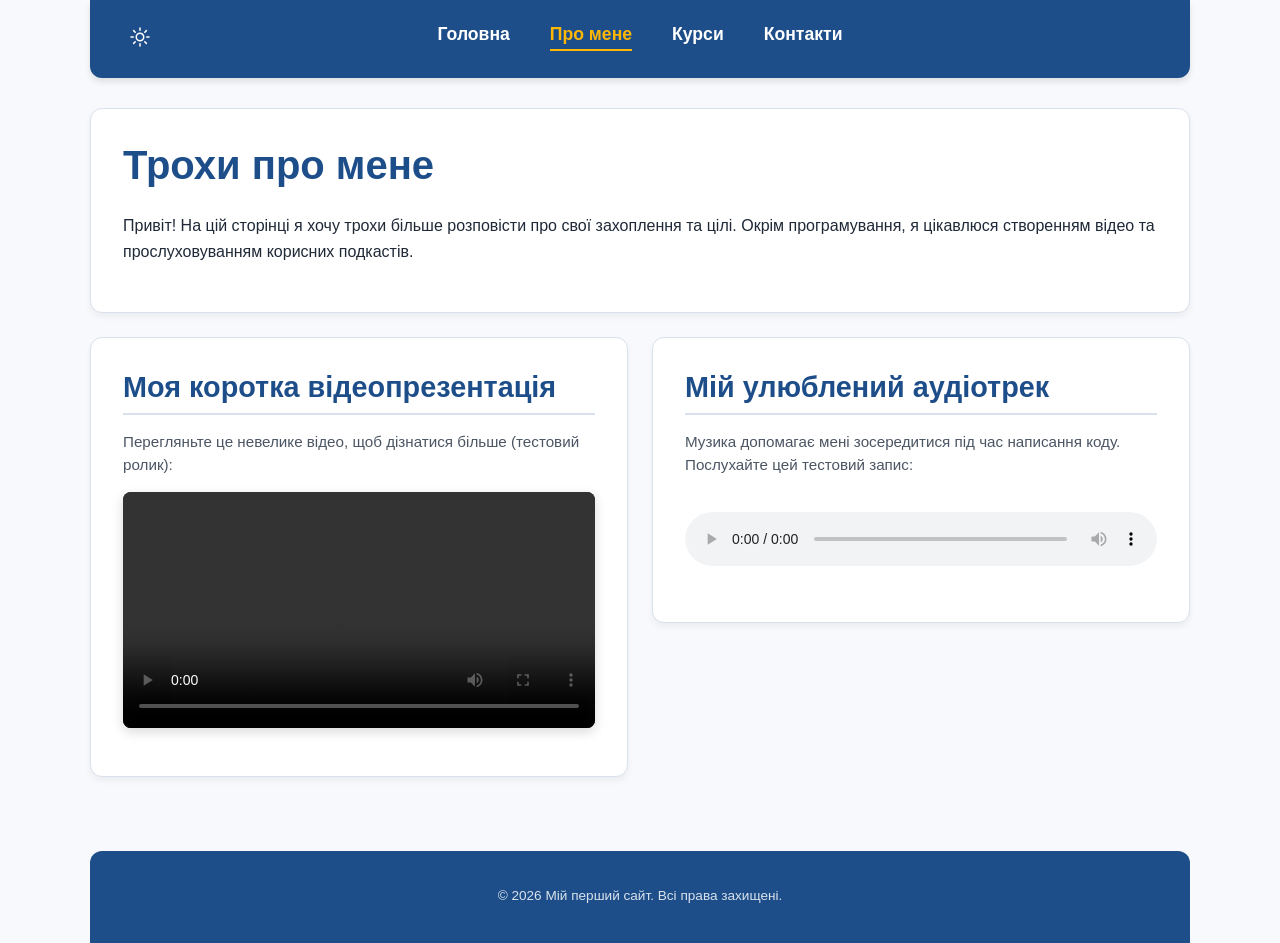
==== commit 422ef311: "feat: implement async courses catalog with favorites" ====
--- a/pages/about.html
+++ b/pages/about.html
@@ -24,6 +24,7 @@
             <ul class="nav-list" id="main-nav">
                 <li><a href="../index.html">Головна</a></li>
                 <li><a href="about.html" class="active">Про мене</a></li>
+                <li><a href="courses.html">Курси</a></li>
                 <li><a href="contact.html">Контакти</a></li>
             </ul>
         </nav>
